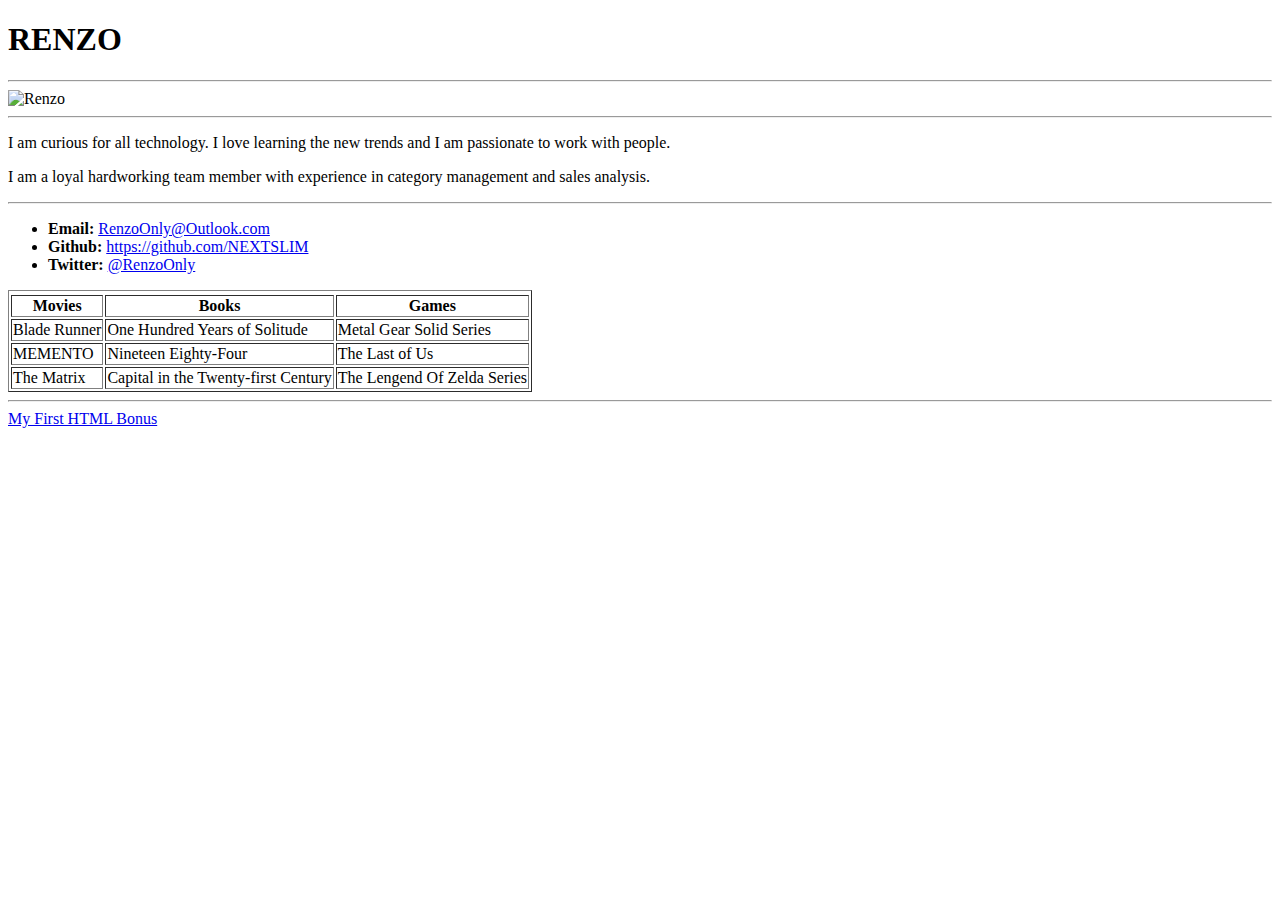
==== index.html @ 245236b6 "Rename RenzoBio.html to index.html" ====
<!DOCTYPE html>
<html lang="en-us">
<head>
  <meta charset="UTF-8">
  <title> Bio Renzo</title>
</head>

<body>

  <h1>RENZO</h1>
  <hr>
  <img width="150" src="C:\Users\zaax\Desktop\BootCamp\R!.jpg" alt="Renzo">
  <hr>
  <p>I am curious for all technology. I love learning the new trends and I am passionate to work with people.</p>
  <p>I am a loyal hardworking team member with experience in category management and sales analysis.</p>
  <hr>
  <ul>
    <li><strong>Email:</strong> <a href="#">RenzoOnly@Outlook.com</a></li>
    <li><strong>Github:</strong> <a href="#">https://github.com/NEXTSLIM</a></li>
    <li><strong>Twitter:</strong> <a href="#"> @RenzoOnly </a></li>
  </ul>

  <table border="1">
      <tbody><tr>
    <tr>
      <th>Movies</th>
      <th>Books</th>
      <th>Games</th>
    </tr>
    <tr>
      <td>Blade Runner</td>
      <td>One Hundred Years of Solitude</td>
      <td>Metal Gear Solid Series</td>
    </tr>
    <tr>
      <td>MEMENTO</td>
      <td>Nineteen Eighty-Four</td>
      <td>The Last of Us</td>
    </tr>
    <tr>
      <td>The Matrix</td>
      <td>Capital in the Twenty-first Century</td>
      <td>The Lengend Of Zelda Series</td>
    </tr>
  </table>
  <hr>
  <!-- Bonus link to last class page -->
  <a href="../../../../1/Activities/04-Stu_MyFirst_HTML/Solved/my-first-bonus.html">My First HTML Bonus</a>

</body>

</html>
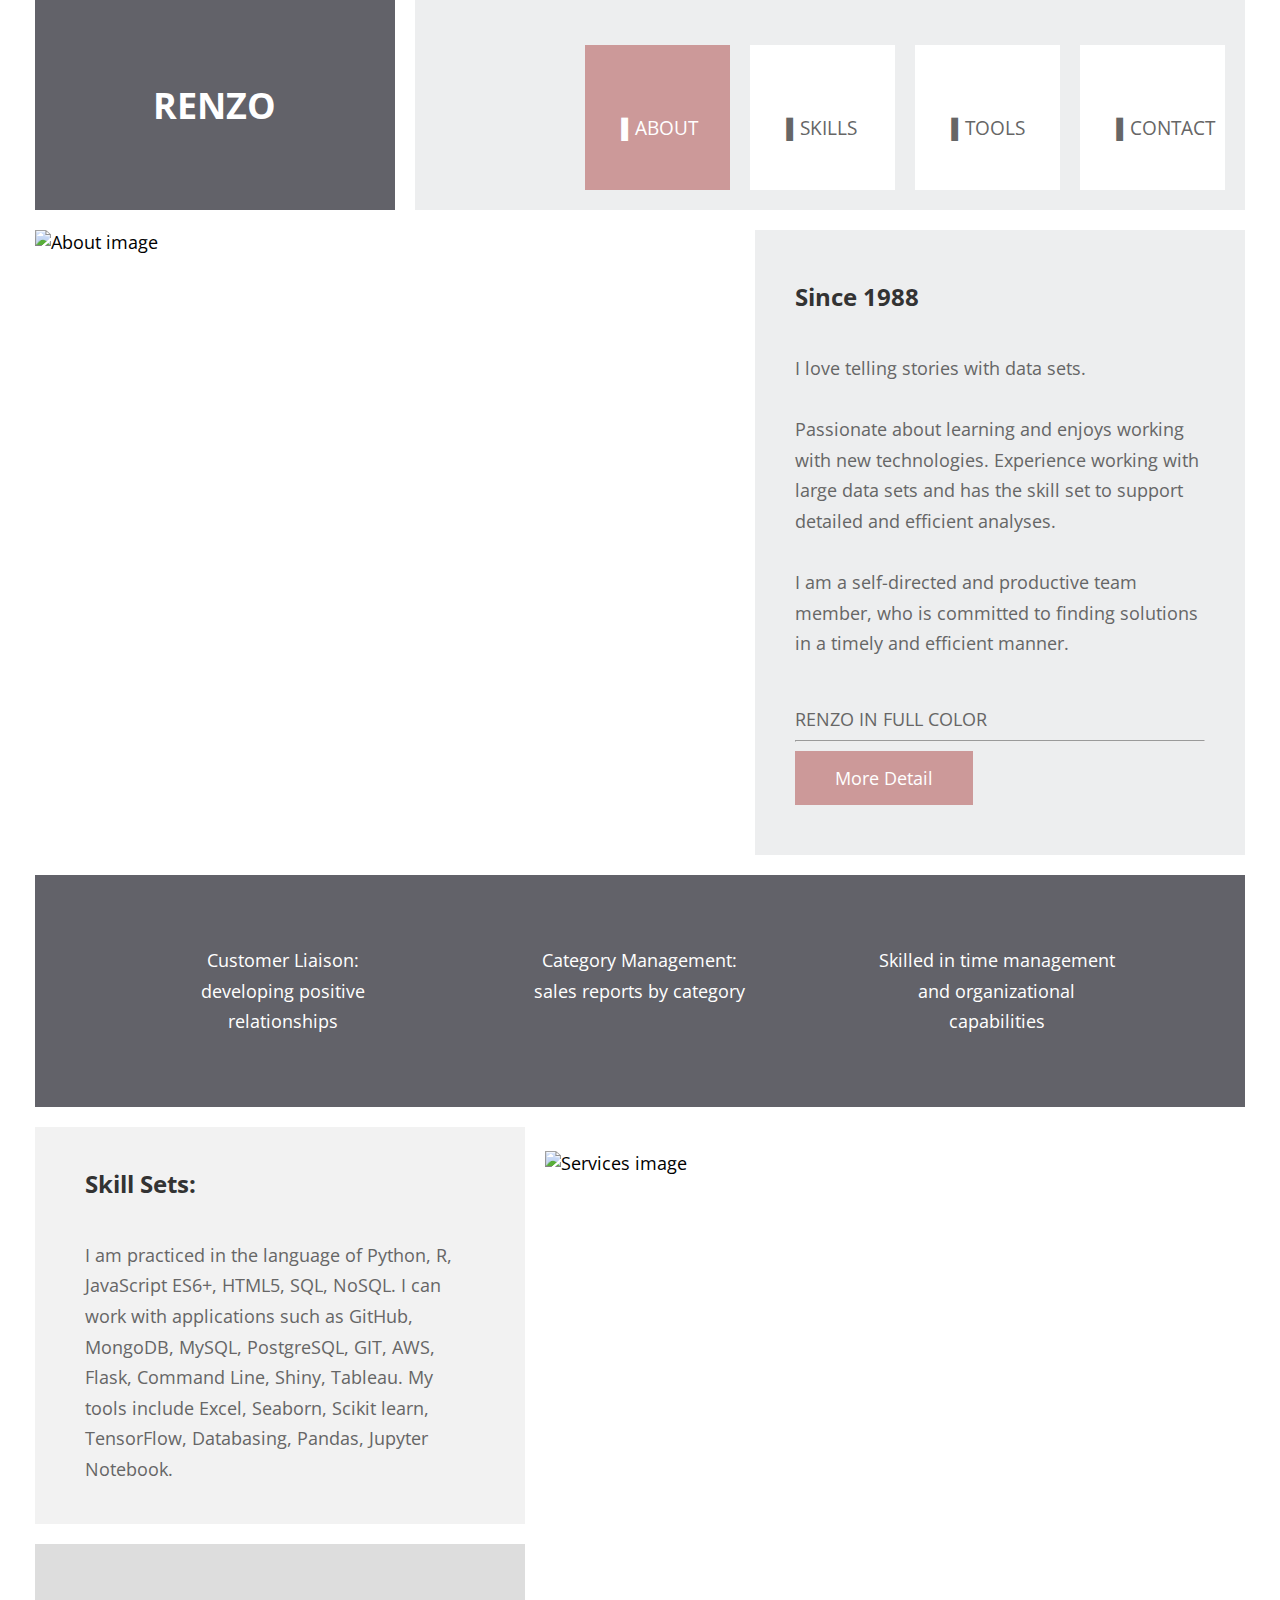
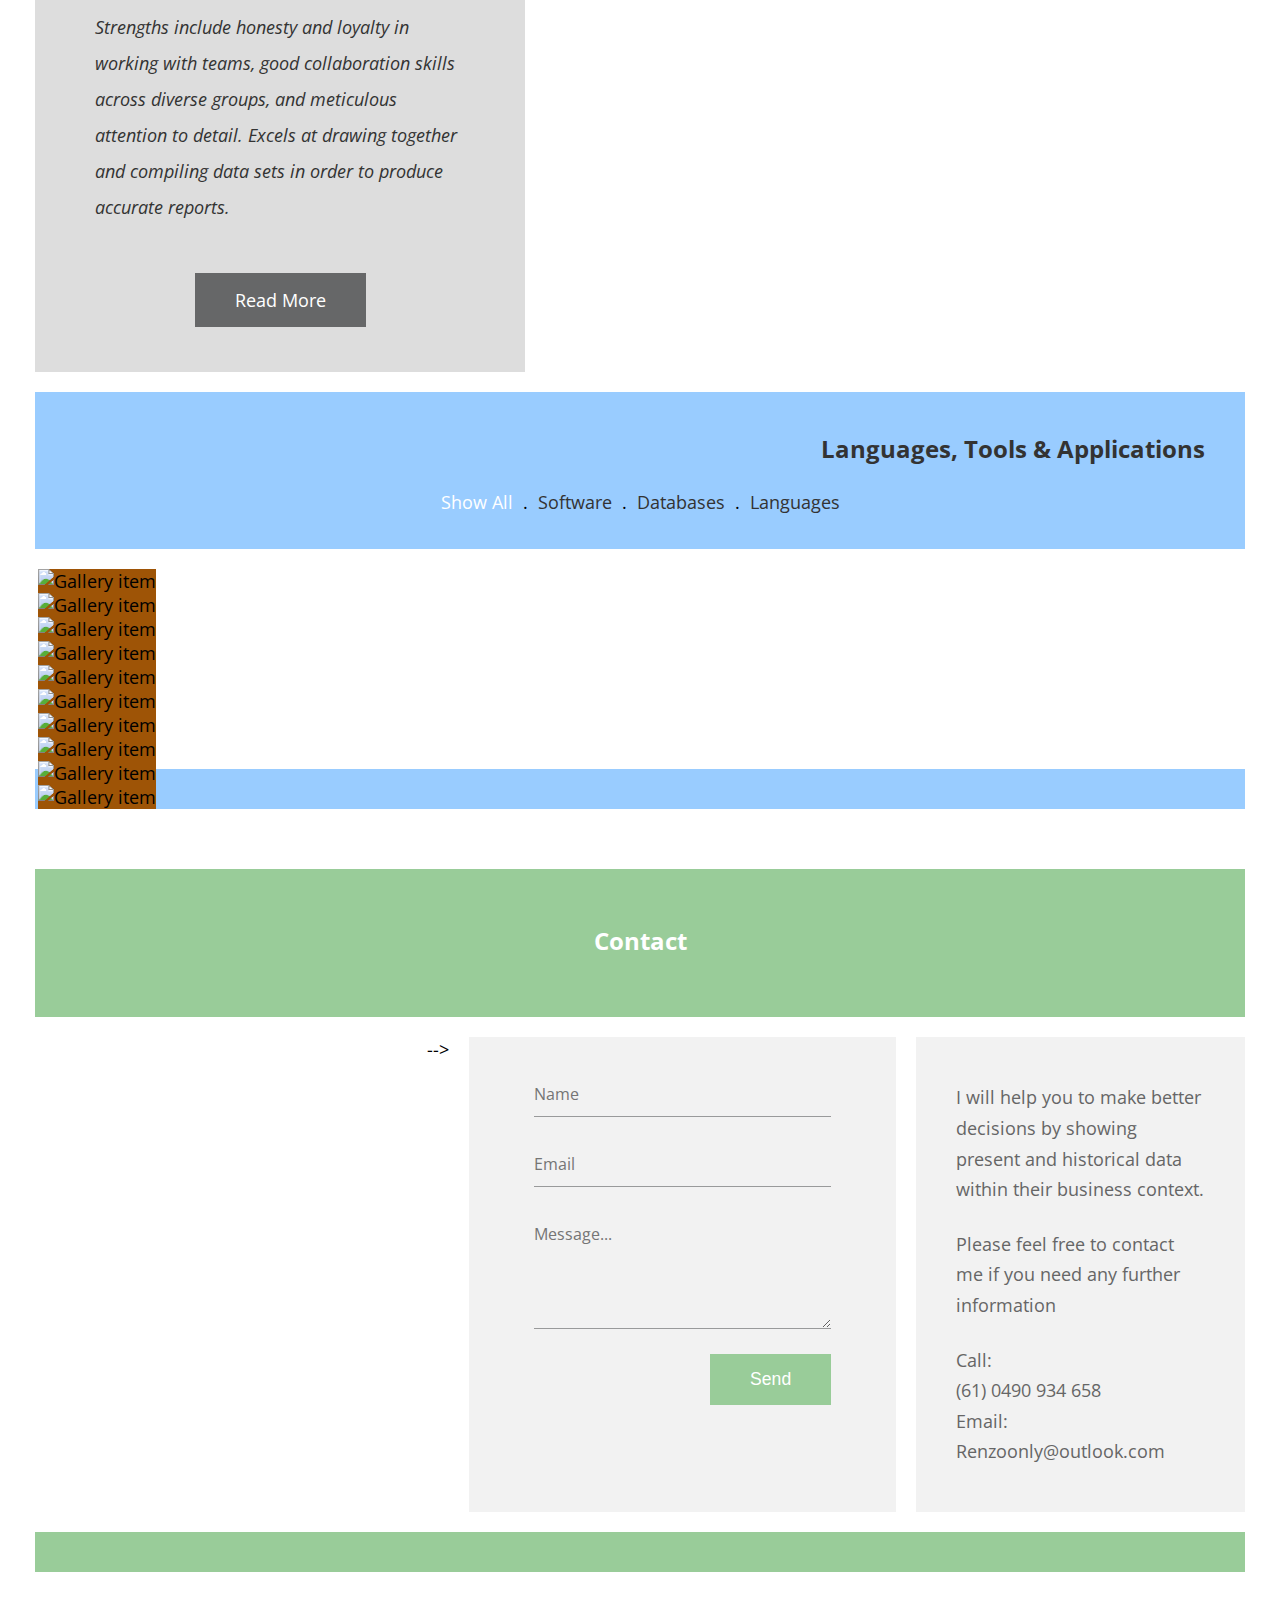
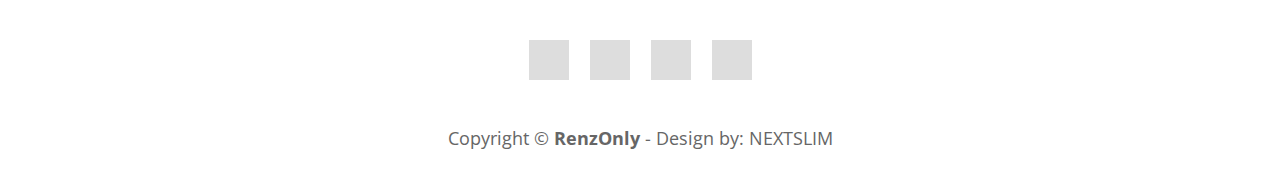
==== commit c058204c: "FINAL1" ====
--- a/index.html
+++ b/index.html
@@ -1,52 +1,403 @@
-<!DOCTYPE html>
-<html lang="en-us">
-<head>
-  <meta charset="UTF-8">
-  <title> Bio Renzo</title>
-</head>
-
-<body>
-
-  <h1>RENZO</h1>
-  <hr>
-  <img width="150" src="C:\Users\zaax\Desktop\BootCamp\R!.jpg" alt="Renzo">
-  <hr>
-  <p>I am curious for all technology. I love learning the new trends and I am passionate to work with people.</p>
-  <p>I am a loyal hardworking team member with experience in category management and sales analysis.</p>
-  <hr>
-  <ul>
-    <li><strong>Email:</strong> <a href="#">RenzoOnly@Outlook.com</a></li>
-    <li><strong>Github:</strong> <a href="#">https://github.com/NEXTSLIM</a></li>
-    <li><strong>Twitter:</strong> <a href="#"> @RenzoOnly </a></li>
-  </ul>
-
-  <table border="1">
-      <tbody><tr>
-    <tr>
-      <th>Movies</th>
-      <th>Books</th>
-      <th>Games</th>
-    </tr>
-    <tr>
-      <td>Blade Runner</td>
-      <td>One Hundred Years of Solitude</td>
-      <td>Metal Gear Solid Series</td>
-    </tr>
-    <tr>
-      <td>MEMENTO</td>
-      <td>Nineteen Eighty-Four</td>
-      <td>The Last of Us</td>
-    </tr>
-    <tr>
-      <td>The Matrix</td>
-      <td>Capital in the Twenty-first Century</td>
-      <td>The Lengend Of Zelda Series</td>
-    </tr>
-  </table>
-  <hr>
-  <!-- Bonus link to last class page -->
-  <a href="../../../../1/Activities/04-Stu_MyFirst_HTML/Solved/my-first-bonus.html">My First HTML Bonus</a>
-
-</body>
-
-</html>
+<!DOCTYPE html>
+<html lang="en">
+
+<head>
+    <meta charset="UTF-8">
+    <meta name="viewport" content="width=device-width, initial-scale=1.0">
+    <meta http-equiv="X-UA-Compatible" content="ie=edge">
+    <link href="https://fonts.googleapis.com/css?family=Open+Sans:400" rel="stylesheet" />
+    <link href="fontawesome/css/all.min.css" rel="stylesheet" />
+    <link href="css/Rstyle.css" rel="stylesheet" />
+    <!-- Favicons -->
+  <link href="img/favicon.png" rel="icon">
+
+
+ 
+
+
+ <!-- Template Main CSS File -->
+ 
+       <title>RENZO BIO</title>
+
+
+
+<!-- ======= RENZONLY ======= -->
+</head>
+
+<body>
+    <!-- Back to top button -->
+    <a id="button"><i class="fas fa-angle-up fa-2x"></i></a>
+    <div class="container-fluid">
+        <div class="tm-site-header tm-mb-1">
+            <div class="tm-site-name-container tm-bg-color-1">
+                <h1 class="tm-text-white">RENZO</h1>
+            </div>
+            <div class="tm-nav-container tm-bg-color-8">
+                <nav class="tm-nav" id="tm-nav">
+                    <ul>
+                        <li class="tm-nav-item current">
+                            <a href="#about" class="tm-nav-link">
+                                <span class="tm-mb-1"></span>
+                                <span>▌ABOUT</span>
+                            </a>
+                        </li>
+                        <li class="tm-nav-item">
+                            <a href="#services" class="tm-nav-link">
+                                <span class="tm-mb-1"></span>
+                                <span>▌SKILLS</span>
+                            </a>
+                        </li>
+                        <li class="tm-nav-item">
+                            <a href="#gallery" class="tm-nav-link">
+                                <span class="tm-mb-1"></span>
+                                <span>▌TOOLS</span>
+                            </a>
+                        </li>
+                        <li class="tm-nav-item">
+                            <a href="#contact" class="tm-nav-link">
+                                <span class="tm-mb-1"></span>
+                                <span class="tm-nav-text">▌CONTACT</span>
+                            </a>
+                        </li>
+                    </ul>
+                </nav>
+            </div>
+        </div>
+<!-- ======= About Section ======= -->
+        <section class="tm-mb-1" id="about">
+            <div class="tm-row tm-about-row">
+                <div class="tm-section-1-l">
+                    <img src="img/comparto-image-01.jpg" alt="About image" class="tm-img-responsive">
+                </div>
+                <article class="tm-section-1-r tm-bg-color-8">
+                    <h2 class="tm-mb-2 tm-title-color">Since 1988</h2>
+                    <p><a rel="nofollow" href="https://www.linkedin.com/in/renzoonly" target="_parent">I love telling stories with data sets.</a>
+                        <br> <br> 
+                    <p> Passionate about learning and enjoys working with new technologies. Experience working with large data sets and has the skill set to support detailed and efficient analyses.
+                        <br> <br>  I am a self-directed and productive team member, who is committed to finding solutions in a timely and efficient manner. 
+                    </p>
+                        <br> <br>
+                    <a rel="nofollow" href="https://www.linkedin.com/in/renzoonly" target="_parent">RENZO IN FULL COLOR</a> 
+                    <hr>                 
+                    <a href="#services" class="tm-btn tm-btn-1 tm-link-to-services">More Detail</a>
+                </article>
+            </div>
+ <!-- ======= End Section ======= -->       </section>
+<!-- ======= Services Section ======= -->  
+        <div class="tm-bg-color-1 tm-mb-1 tm-row tm-social-row">
+            <div class="tm-icon">
+                <div class="tm-icon-inner">
+                    <a href="#services">
+                        <i class="fas fa-coffee fa-4x tm-mb-1"></i>
+                        <p>Customer Liaison:<br> developing positive relationships </p>
+                    </a>
+                </div>
+            </div>
+            <div class="tm-icon">
+                <div class="tm-icon-inner">
+                    <a href="#gallery">
+                        <i class="fas fa-chart-bar fa-4x tm-mb-1"></i>
+                        <p>Category Management:<br> sales reports by category </p>
+                    </a>
+                </div>
+            </div>
+            <div class="tm-icon">
+                <div class="tm-icon-inner">
+                    <a href="#contact">
+                        <i class="fas fa-balance-scale fa-4x tm-mb-1"></i>
+                        <p>Skilled in time management and organizational capabilities</p>
+                    </a>
+                </div>
+            </div>
+        </div>
+        <section class="tm-mb-1 tm-row tm-services-row" id="services">
+            <div class="tm-section-2-l">
+                <article class="tm-bg-color-6 tm-box-pad tm-mb-1">
+                    <h2 class="tm-mb-2"> Skill Sets:</h2>
+                    <p> I am practiced in the language of Python, R, JavaScript ES6+, HTML5, SQL, NoSQL. I can work with applications such as GitHub, MongoDB, MySQL, PostgreSQL, GIT, AWS, Flask, Command Line, Shiny, Tableau. My tools include Excel, Seaborn, Scikit learn, TensorFlow, Databasing, Pandas, Jupyter Notebook.</p>
+                    <!-- <br> <br> 
+                    <p class="tm-mb-0">Skilled in time management and organizational capabilities. </p> -->
+                </article>
+                <div class="tm-bg-color-7 tm-em-box">
+                    <p class="tm-text-color-2">Strengths include honesty and loyalty in working with teams, good collaboration skills across diverse groups, and meticulous attention to detail. Excels at drawing together and compiling data sets in order to produce accurate reports.</p>
+                    <br> <br> 
+                    <a href="https://github.com/NEXTSLIM/" class="tm-btn tm-btn-2">Read More</a>
+                </div>
+            </div>
+            <div class="tm-section-2-r"><br> 
+                <img src="img/comparto-image-02.jpg" alt="Services image" class="tm-img-responsive">
+            </div>
+        </section><!-- ======= End Section ======= --> 
+
+<!-- ======= Languages, Tools & Applications ======= -->
+
+        <section class="tm-bg-color-4 tm-mb-3 tm-gallery-section" id="gallery">
+            <div class="tm-gallery-header">
+                <h2 class="tm-mb-1 text-right">Languages, Tools & Applications</h2>
+                <ul class="tm-gallery-filter tabs clearfix filters-button-group">
+                    <li><a role="button" href="#" class="active" data-filter="*">Show All</a></li>
+                    . <li><a role="button" href="#" data-filter=".Software">Software</a></li>
+                    . <li><a role="button" href="#" data-filter=".Databases">Databases</a></li>
+                    . <li><a role="button" href="#" data-filter=".Languages">Languages</a></li>
+                </ul>
+            </div>
+            <div class="tm-gallery-outer">
+                <div class="tm-gallery" id="tm-gallery">
+                    <div class="tm-gallery-item 
+Software">
+                        <figure class="effect-bubba">
+                            <img src="img/gallery/gallery-item-01.jpg" alt="Gallery item" class="tm-img-responsive" />
+                            <figcaption>
+                                <h2>Create <span>Documents</span></h2>
+                                <p>proficiency in microsoft office especially excel.</p>
+                                <a href="#">View more</a>
+                            </figcaption>
+                        </figure>
+                    </div>
+                    <div class="tm-gallery-item Databases">
+                        <figure class="effect-bubba">
+                            <img src="img/gallery/gallery-item-02.jpg" alt="Gallery item" class="tm-img-responsive" />
+                            <figcaption>
+                                <h2>Statistical</h2>
+                                <p>developing statistical software and data analysis</p>
+                                <a href="https://github.com/NEXTSLIM/UFO_and_Beyond/blob/main/UFO%20Analysis/UFO%20Analysis2.Rmd">View more</a>
+                            </figcaption>
+                        </figure>
+                    </div>
+                    <div class="tm-gallery-item 
+Software">
+                        <figure class="effect-bubba">
+                            <img src="img/gallery/gallery-item-03.jpg" alt="Gallery item" class="tm-img-responsive" />
+                            <figcaption>
+                                <h2>Developer tool</h2>
+                                <p>source-code editor </p>
+                                <a href="https://github.com/NEXTSLIM/Python-Challenge">View more</a>
+                            </figcaption>
+                        </figure>
+                    </div>
+                    <div class="tm-gallery-item 
+Software">
+                        <figure class="effect-bubba">
+                            <img src="img/gallery/gallery-item-04.jpg" alt="Gallery item" class="tm-img-responsive" />
+                            <figcaption>
+                              <h2>Tools<span></span></h2>
+                                <p>Dependencies</p><p>Modules</p>
+                                <a href="https://expectancy-web.herokuapp.com/">View more</a>
+                            </figcaption>
+                        </figure>
+                    </div>
+                    <div class="tm-gallery-item Databases">
+                        <figure class="effect-bubba">
+                            <img src="img/gallery/gallery-item-05.jpg" alt="Gallery item" class="tm-img-responsive" />
+                            <figcaption>
+                                <h2>SQL<span>DATABASE</span></h2>
+                                <p>Structure database </p>
+                                <a href="https://github.com/NEXTSLIM/SQL-Challenge">View more</a>
+                            </figcaption>
+                        </figure>
+                    </div>
+                    <div class="tm-gallery-item Databases">
+                        <figure class="effect-bubba">
+                            <img src="img/gallery/gallery-item-06.jpg" alt="Gallery item" class="tm-img-responsive" />
+                            <figcaption>
+                                <h2>No<span>SQL</span></h2>
+                                <p>Non-relational databases</p>
+                                <a href="https://nextslim.github.io/UFOWEB/">View more</a>
+                            </figcaption>
+                        </figure>
+                    </div>
+                    <div class="tm-gallery-item Languages">
+                        <figure class="effect-bubba">
+                            <img src="img/gallery/gallery-item-07.jpg" alt="Gallery item" class="tm-img-responsive" />
+                            <figcaption>
+                                <h2>Website <span>Design</span></h2>
+                                <p>Just CLICK!!</p>
+                                <a href="https://nextslim.github.io/Web-Design-Challenge/">View more</a>
+                            </figcaption>
+                        </figure>
+                    </div>
+                    <div class="tm-gallery-item Languages">
+                        <figure class="effect-bubba">
+                            <img src="img/gallery/gallery-item-08.jpg" alt="Gallery item" class="tm-img-responsive" />
+                            <figcaption>
+                                <h2>Repository</h2>
+                                <p>Check my projects and portfolio </p>
+                                <a href="https://github.com/NEXTSLIM">View more</a>
+                            </figcaption>
+                        </figure>
+                    </div>
+                    <div class="tm-gallery-item Languages">
+                        <figure class="effect-bubba">
+                            <img src="img/gallery/gallery-item-09.jpg" alt="Gallery item" class="tm-img-responsive" />
+                            <figcaption>
+                                <h2>High-level</h2>
+                                <p>programming language </p>
+                                <a href="https://github.com/NEXTSLIM/Python-API-Challenge">View more</a>
+                            </figcaption>
+                        </figure>
+                    </div>
+                    <div class="tm-gallery-item Languages">
+                        <figure class="effect-bubba">
+                            <img src="img/gallery/gallery-item-10.jpg" alt="Gallery item" class="tm-img-responsive" />
+                            <figcaption>
+                                <h2>PLOTS</h2>
+                                <p>Sata visualization</p>
+                                <a href="https://public.tableau.com/app/profile/renzo.bejarano.varela5697/viz/CitiBikeAnalysis_16246771285290/CitibikeProgramMetrics-Story">View more</a>
+                            </figcaption>
+                        </figure>
+                    </div>
+                </div>
+            </div>
+        </section> <!-- Gallery -->
+        <section id="contact" class="tm-bg-color-5 tm-mb-3">
+            <h2 class="tm-text-white tm-contact-title">Contact</h2>
+            <div class="tm-bg-color-white tm-contact-main">
+                <div class="map-outer">
+                    <div class="gmap-canvas">
+                  
+                        -->
+                        <iframe width="100%" height="400" id="gmap-canvas"
+                            src="https://www.google.com/maps/embed?pb=!1m18!1m12!1m3!1d50373.187697993875!2d145.00600633596656!3d-37.89948351250425!2m3!1f0!2f0!3f0!3m2!1i1024!2i768!4f13.1!3m3!1m2!1s0x6ad6697981ef625f%3A0x77d759e4999584bd!2sGlen%20Eira%2C%20VIC!5e0!3m2!1sen!2sau!4v1619354066445!5m2!1sen!2sau" frameborder="0" allowfullscreen></iframe>
+                 </div>
+                </div>
+                <div class="contact-form-outer">
+                    <form id="contact-form" action="" method="POST" class="tm-bg-color-6 tm-contact-form">
+                        <div class="form-group">
+                            <input type="text" name="name" class="form-control" placeholder="Name" required="" />
+                        </div>
+                        <div class="form-group">
+                            <input type="email" name="email" class="form-control" placeholder="Email" required="" />
+                        </div>
+                        <div class="form-group">
+                            <textarea rows="4" name="message" class="form-control" placeholder="Message..."
+                                required=""></textarea>
+                        </div>
+                        <div>
+                            <button type="submit" class="ml-auto tm-btn tm-btn-3">
+                                Send
+                            </button>
+                        </div>
+                    </form>
+                </div>
+                <div class="contact-info-outer">
+                    <div class="tm-bg-color-6 contact-info">
+                        <p>I will help you to make better decisions by showing present and historical data within their business context. </p>
+                        <br>
+                        <p>Please feel free to contact me if you need any further information</p> <br>
+                        <p class="tm-mb-0">Call: <br> <a href="tel:0100200990">(61) 0490 934 658</a></p>
+                        <p>Email: <a href="mailto:info@company.com">Renzoonly@outlook.com</a></p>
+                    </div>
+                </div>
+            </div>
+        </section>
+        <div class="tm-mb-4 text-center tm-social-s">
+            <a href="https://www.facebook.com/RenzoOnly" class="tm-social-link"><i class="fab fa-facebook tm-social-icon"></i></a>
+            <a href="https://www.instagram.com/renzoonly/" class="tm-social-link"><i class="fab fa-instagram tm-social-icon"></i></a>
+            <a href="https://twitter.com/RenzoOnly" class="tm-social-link"><i class="fab fa-twitter tm-social-icon"></i></a>
+            <a href="https://youtube.com" class="tm-social-link"><i class="fab fa-youtube tm-social-icon"></i></a>
+        </div>
+        <footer class="text-center tm-mb-1">
+            <p>Copyright &copy; <strong><span>RenzOnly</span></strong> 
+            
+            - Design by: <a href="https://github.com/NEXTSLIM/">NEXTSLIM</a></p>
+        </footer>
+    </div> <!-- .container -->
+    <script src="js/jquery.min.js"></script> <!-- https://jquery.com/download/ -->
+    <script src="js/imagesloaded.pkgd.min.js"></script> <!-- https://imagesloaded.desandro.com/ -->
+    <script src="js/isotope.pkgd.min.js"></script> <!-- https://isotope.metafizzy.co/ -->
+    <script src="js/jquery.singlePageNav.min.js"></script> <!-- https://github.com/ChrisWojcik/single-page-nav -->
+    <script>
+
+        // Scroll to Top button
+        var btn = $('#button');
+
+        $(window).scroll(function () {
+            if ($(window).scrollTop() > 300) {
+                btn.addClass('show');
+            } else {
+                btn.removeClass('show');
+            }
+        });
+
+        btn.on('click', function (e) {
+            e.preventDefault();
+            $('html, body').animate({ scrollTop: 0 }, '300');
+        });
+
+        // DOM is ready
+        $(function () {
+            // Single Page Nav
+            $('#tm-nav').singlePageNav({ speed: 600 });
+
+            // Smooth Scroll (https://css-tricks.com/snippets/jquery/smooth-scrolling/)
+            $('a[href*="#"]')
+                // Remove links that don't actually link to anything
+                .not('[href="#"]')
+                .not('[href="#0"]')
+                .click(function (event) {
+                    // On-page links
+                    if (
+                        location.pathname.replace(/^\//, '') == this.pathname.replace(/^\//, '')
+                        &&
+                        location.hostname == this.hostname
+                    ) {
+                        // Figure out element to scroll to
+                        var target = $(this.hash);
+                        target = target.length ? target : $('[name=' + this.hash.slice(1) + ']');
+                        // Does a scroll target exist?
+                        if (target.length) {
+                            // Only prevent default if animation is actually gonna happen
+                            event.preventDefault();
+                            $('html, body').animate({
+                                scrollTop: target.offset().top
+                            }, 600, function () {
+                                // Callback after animation
+                                // Must change focus!
+                                var $target = $(target);
+                                $target.focus();
+                                if ($target.is(":focus")) { // Checking if the target was focused
+                                    return false;
+                                } else {
+                                    $target.attr('tabindex', '-1'); // Adding tabindex for elements not focusable
+                                    $target.focus(); // Set focus again
+                                };
+                            });
+                        }
+                    }
+                });
+
+            /* Isotope Gallery */
+
+            // init isotope
+            var $gallery = $(".tm-gallery").isotope({
+                itemSelector: ".tm-gallery-item",
+                layoutMode: "fitRows"
+            });
+            // layout Isotope after each image loads
+            $gallery.imagesLoaded().progress(function () {
+                $gallery.isotope("layout");
+            });
+
+            $(".filters-button-group").on("click", "a", function () {
+                var filterValue = $(this).attr("data-filter");
+                $gallery.isotope({ filter: filterValue });
+            });
+
+            $(".tabgroup > div").hide();
+            $(".tabgroup > div:first-of-type").show();
+            $(".tabs a").click(function (e) {
+                e.preventDefault();
+                var $this = $(this),
+                    tabgroup = "#" + $this.parents(".tabs").data("tabgroup"),
+                    others = $this
+                        .closest("li")
+                        .siblings()
+                        .children("a"),
+                    target = $this.attr("href");
+                others.removeClass("active");
+                $this.addClass("active");
+            });
+        });
+    </script>
+</body>
+</html>--- a/css/Rstyle.css
+++ b/css/Rstyle.css
@@ -0,0 +1,671 @@
+/*
+
+RENZOONLY
+
+*/
+
+*,
+*::before,
+*::after {
+  box-sizing: border-box;
+  outline: none;
+}
+
+ul, h1, h2, h3, h4, p, figure {
+    padding: 0;
+    margin: auto;
+}
+
+body {
+  font-family: 'Open Sans', Arial, sans-serif;
+  font-size: 18px;
+  overflow-x: hidden;
+  padding-left: 15px;
+  padding-right: 15px;
+  margin: 0;
+}
+
+h2 { font-size: 1.5rem; }
+
+a { 
+    transition: all 0.3s ease; 
+    text-decoration: none;
+}
+
+a:hover { text-decoration: none; }
+button:focus { outline: none; }
+p { 
+  color: #666;
+  line-height: 1.7; 
+  margin-bottom: 35px;
+  margin: auto
+}
+
+h1, h2, h3, h4, h5, h6 { color: #333; }
+
+.container-fluid {
+    max-width: 1210px;
+    margin-left: auto;
+    margin-right: auto;
+}
+
+.tm-mb-0 { margin-bottom: 0; }
+.tm-mb-1 { margin-bottom: 20px; }
+.tm-mb-2 { margin-bottom: 40px; }
+.tm-mb-3 { margin-bottom: 60px; }
+.tm-mb-4 { margin-bottom: 30px; }
+.tm-bg-color-1 { background-color: #626269; }
+.tm-bg-color-2 { background-color: #4679c7; }
+.tm-bg-color-3 { background-color: #666666; }
+.tm-bg-color-4 { background-color: #99CCFF; }
+.tm-bg-color-5 { background-color: #99CC99; }
+.tm-bg-color-6 { background-color: #F2F2F2; }
+.tm-bg-color-7 { background-color: #DDD; }
+.tm-bg-color-8 { background-color: #EDEEEF; } /* Nav background */
+.tm-bg-color-white { background-color: white; }
+.tm-text-color-1 { color: #666; }
+.tm-text-color-2 { color: #333; }
+.tm-text-white { color: #fff; }
+.text-center { text-align: center; }
+
+.tm-site-header {
+    display: flex;
+    flex-direction: row;
+    align-items: center;
+    justify-content: space-between;
+    height: 210px;
+}
+
+.tm-site-name-container {
+    width: 29.752%;
+    min-width: 300px;
+    margin-right: 20px;
+    height: 100%;
+    display: flex;
+    align-items: center;
+    justify-content: center;
+    text-transform:uppercase;
+}
+
+.tm-nav-container {
+  display: flex;
+  align-items: flex-end;
+  justify-content: flex-end;
+  width: 68.595%;
+  height: 100%;
+  padding: 20px;
+}
+
+.tm-nav-item {
+  list-style: none;
+  display: inline-block;
+  width: 145px;
+  height: 145px;
+  margin-right: 15px;
+  background-color: white;
+}
+
+.tm-nav-item:last-child {
+  margin-right: 0;
+}
+
+@media (max-width: 899px) {
+  .tm-site-header {
+    height: auto;
+    flex-direction: column;
+  }
+  .tm-site-name-container,
+  .tm-nav-container {
+    width: 100%;
+  }
+
+  .tm-site-name-container {
+    margin-right: 0;
+    padding:50px;
+  }
+}
+
+@media (max-width: 600px) {
+  .tm-nav-item { margin: 10px; }
+  .tm-nav-item:last-child { margin-right: 10px; }
+
+  .tm-nav ul {
+    display: flex;
+    flex-wrap: wrap;
+    align-items: flex-end;
+    justify-content: flex-end;
+  }
+}
+
+.tm-nav-link {
+  color: #666;
+  width: 100%;
+  height: 100%;
+  display: flex;
+  flex-direction: column;
+  justify-content: center;
+  padding-left: 25%;
+  font-size: 1.2rem;
+}
+
+.tm-nav-item.current .tm-nav-link,
+.tm-nav-link:hover {
+  color: white;
+  background-color: #CC9999;
+}
+
+@media (max-width: 1033px) {
+  .tm-nav-item {
+    width: 120px;
+    height: 120px;
+  }
+
+  .tm-nav-link { padding-left: 20px; }
+}
+
+.tm-img-responsive {
+  max-width: 100%;
+  height: auto;
+}
+
+.tm-section-1-l {
+  width: 57.85%;
+  margin-right: 1.65%;
+}
+
+.tm-section-1-r {
+  padding: 50px 40px;
+  width: 40.5%;
+}
+
+.tm-row { display: flex; }
+
+.tm-btn {
+  display: inline-block;
+  padding: 15px 40px;
+  font-size: 1.1rem;
+  border: none;
+  background-color: #CC9999;
+  color: white;
+}
+
+.tm-btn:hover {
+  color: white;
+  background-color: #875959;
+}
+
+.tm-social-row { padding: 70px; }
+.tm-icon { width: 33.3334%; }
+
+.tm-icon-inner {
+  max-width: 250px;
+  margin-left: auto;
+  margin-right: auto;
+  text-align: center;
+}
+
+.tm-icon-inner > a > * { color: white; }
+.tm-icon-inner h3 { line-height: 1.7; }
+
+.tm-section-2-l {
+  width: 40.5%;
+  margin-right: 1.65%;
+}
+
+.tm-section-2-r { width: 57.85%; }
+.tm-box-pad { padding: 40px 50px; }
+
+.tm-em-box {
+  display: flex;
+  flex-direction: column;
+  align-items: center;
+  padding: 65px 60px 45px;
+}
+
+.tm-em-box p {
+  font-style: italic;
+  line-height: 2;
+  max-width: 370px;  
+}
+
+.tm-btn-2 { background-color: #666768; }
+
+.tm-btn-2:hover {
+  color: white;
+  background-color: #989A9B;
+}
+
+.tm-btn-3 { background-color: #99CC99; }
+.tm-btn-3:hover { background-color: #547d54; }
+
+.clearfix::after {
+  display: block;
+  clear: both;
+  content: "";
+}
+
+/* Gallery */
+.tm-gallery-header { padding: 40px 40px 30px; }
+.text-right { text-align: right; }
+
+.tm-gallery-filter {
+  text-align: center;
+  list-style: none;
+}
+
+.tm-gallery-filter > li { display: inline-block; }
+
+.tm-gallery-filter > li > a {
+  display: block;
+  margin: 5px;
+  color: #333;
+}
+
+.tm-gallery-filter > li > a.active,
+.tm-gallery-filter > li > a:hover {
+  color: #fff;
+}
+
+.tm-gallery-section { padding-bottom: 40px; }
+
+.tm-gallery-outer {
+  margin-left: -10px;
+  margin-right: -10px;
+  background-color: white;
+}
+
+.tm-gallery {
+  padding-top: 10px;
+  padding-bottom: 10px;
+  margin: 0 auto 0;  
+  max-width: 1225px;  
+}
+
+.tm-gallery-item { 
+  padding: 10px; 
+  width: 20%;
+}
+
+@media (max-width: 1200px) {
+  .tm-gallery { max-width: 1200px; }
+  .tm-gallery-item {
+    width: 25%;    
+  }
+}
+
+/* 
+  Gallery Item Hover Effect
+  https://tympanus.net/codrops/2014/06/19/ideas-for-subtle-hover-effects/
+*/
+
+/* Common style */
+.tm-gallery-item figure {
+  position: relative;
+  float: left;
+  overflow: hidden;
+  margin-bottom: 0;
+  background: #3085a3;
+  text-align: center;
+  cursor: pointer;
+}
+
+.tm-gallery-item figure img {
+  position: relative;
+  display: block;
+  min-height: 100%;
+  max-width: 100%;
+  opacity: 0.8;
+}
+
+.tm-gallery-item figure figcaption {
+  padding: 1rem;
+  color: #fff;
+  text-transform: uppercase;
+  font-size: 1.25em;
+  -webkit-backface-visibility: hidden;
+  backface-visibility: hidden;
+}
+
+.tm-gallery-item figure figcaption::before,
+.tm-gallery-item figure figcaption::after {
+  pointer-events: none;
+}
+
+.tm-gallery-item figure figcaption,
+.tm-gallery-item figure figcaption > a {
+  position: absolute;
+  top: 0;
+  left: 0;
+  width: 100%;
+  height: 100%;
+}
+
+/* Anchor will cover the whole item by default */
+/* For some effects it will show as a button */
+.tm-gallery-item figure figcaption > a {
+  z-index: 1000;
+  text-indent: 200%;
+  white-space: nowrap;
+  font-size: 0;
+  opacity: 0;
+}
+
+.tm-gallery-item figure h2 {
+  word-spacing: -0.15em;
+  font-weight: 300;
+  color: white;
+}
+
+.tm-gallery-item figure h2 span {
+  font-weight: 800;
+}
+
+.tm-gallery-item figure h2,
+.tm-gallery-item figure p {
+  margin: 0;
+}
+
+.tm-gallery-item figure p {
+  letter-spacing: 1px;
+  font-size: 68.5%;
+}
+
+/*---------------*/
+/***** Bubba *****/
+/*---------------*/
+
+figure.effect-bubba { background: #9e5406; }
+
+figure.effect-bubba img {
+  opacity: 1;
+  -webkit-transition: opacity 0.35s;
+  transition: opacity 0.35s;
+}
+
+figure.effect-bubba:hover img { opacity: 0.4; }
+
+figure.effect-bubba figcaption::before,
+figure.effect-bubba figcaption::after {
+  position: absolute;
+  top: 15px;
+  right: 15px;
+  bottom: 15px;
+  left: 15px;
+  content: "";
+  opacity: 0;
+  -webkit-transition: opacity 0.35s, -webkit-transform 0.35s;
+  transition: opacity 0.35s, transform 0.35s;
+}
+
+figure.effect-bubba figcaption::before {
+  border-top: 1px solid #fff;
+  border-bottom: 1px solid #fff;
+  -webkit-transform: scale(0, 1);
+  transform: scale(0, 1);
+}
+
+figure.effect-bubba figcaption::after {
+  border-right: 1px solid #fff;
+  border-left: 1px solid #fff;
+  -webkit-transform: scale(1, 0);
+  transform: scale(1, 0);
+}
+
+figure.effect-bubba h2 {
+  font-size: 1.5rem;
+  padding-top: 20%;
+  opacity: 0;
+  -webkit-transition: -webkit-transform 0.35s;
+  transition: transform 0.35s;
+  -webkit-transform: translate3d(0, -20px, 0);
+  transform: translate3d(0, -20px, 0);
+}
+
+figure.effect-bubba p {
+  color: white;
+  width: 100%;
+  padding: 10px;
+  opacity: 0;
+  -webkit-transition: opacity 0.35s, -webkit-transform 0.35s;
+  transition: opacity 0.35s, transform 0.35s;
+  -webkit-transform: translate3d(0, 20px, 0);
+  transform: translate3d(0, 20px, 0);
+}
+
+figure.effect-bubba:hover figcaption::before,
+figure.effect-bubba:hover figcaption::after {
+  opacity: 1;
+  -webkit-transform: scale(1);
+  transform: scale(1);
+}
+
+figure.effect-bubba:hover h2,
+figure.effect-bubba:hover p {
+  opacity: 1;
+  -webkit-transform: translate3d(0, 0, 0);
+  transform: translate3d(0, 0, 0);
+}
+
+@media (max-width: 900px) {
+  .tm-gallery { max-width: 900px; }
+  .tm-gallery-item { width: 33.3334%; }
+}
+
+@media (max-width: 620px) {
+  .tm-gallery { max-width: 600px; }
+  .tm-gallery-item { width: 50%; }
+}
+
+@media (max-width: 400px) {
+  .tm-gallery { max-width: 280px; }
+  .tm-gallery-item { width: 100%; }
+}
+
+/* Contact */
+.tm-contact-title {
+  padding-top: 55px;
+  padding-bottom: 60px;
+  text-align: center;
+}
+
+#contact { padding-bottom: 40px; }
+
+.tm-contact-main {
+  padding-top: 20px;
+  padding-bottom: 20px;
+  display: flex;
+}
+
+.map-outer {
+  position:relative;
+  text-align:right;
+  min-height:400px; 
+  width:35%; 
+  height: 100%;
+  padding-right: 10px;
+}
+
+.gmap-canvas {
+  overflow:hidden;
+  background:none!important;
+  min-height:400px;
+  width:100%;
+}
+
+.contact-form-outer { width: 37%; }
+.contact-info-outer { width: 28%; }
+
+.contact-form-outer {
+  padding-left: 10px;
+  padding-right: 10px;
+}
+
+.contact-info-outer { padding-left: 10px; }
+
+.contact-info {
+  padding: 45px 40px;  
+  height: 100%;
+}
+
+#contact-form {
+  height: 100%;
+  padding: 35px 65px;
+}
+
+@media (max-width: 440px) {
+  #contact-form { padding: 35px; }
+}
+
+.form-group { margin-bottom: 25px; }
+
+.form-control {
+  display: block;
+  width: 100%;
+  padding: 10px 0;
+  font-family: 'Open Sans', Arial, sans-serif;
+  font-size: 1rem;
+  font-weight: 400;
+  line-height: 1.5;
+  color: #495057;
+  background-color: transparent;
+  background-clip: padding-box;
+  border: none;
+  border-bottom: 1px solid #999A9B;
+  transition: border-color 0.15s ease-in-out, box-shadow 0.15s ease-in-out;
+}
+
+.ml-auto {
+  margin-left: auto;
+  display: block;
+}
+
+a { color: #666; }
+a:hover { color: #CC9999; }
+button:hover { cursor: pointer; }
+
+.tm-social-link {
+  width: 40px;
+  height: 40px;
+  background-color: #DDD;
+  display: inline-block;
+  margin: 8px;
+}
+
+.tm-social-icon {
+  display: flex;
+  align-items: center;
+  justify-content: center;
+  width: 100%;
+  height: 100%;
+}
+
+@media (max-width: 992px) {
+  .tm-section-1-l,
+  .tm-section-1-r,
+  .tm-section-2-l,
+  .tm-section-2-r {
+    width: 100%;
+  }
+
+  .tm-section-1-l {
+    margin-bottom: 20px;
+    margin-right: 0;
+    text-align: center;
+  }
+
+  .tm-section-2-l { margin-bottom: 20px; }
+  .tm-section-2-r { text-align: center; }
+
+  .tm-section-1-r,
+  .tm-section-2-l {
+    max-width: 700px;
+    margin-left: auto;
+    margin-right: auto;
+  }
+
+  .tm-about-row,
+  .tm-services-row {
+    flex-direction: column;
+  }
+
+  .tm-social-row { padding: 70px 30px; }
+}
+
+@media (max-width: 800px) {
+  .tm-social-row { flex-direction: column; }
+  .tm-icon { width: 100%; }
+  .tm-icon-inner { padding: 30px; }
+}
+
+@media (min-width: 1240px) {
+  .tm-section-1-r { max-height: 700px; }
+}
+
+@media (max-width: 1145px) {
+  .map-outer,
+  .contact-form-outer,
+  .contact-info-outer {
+    width: 100%;  
+    padding: 0;  
+  }
+
+  .map-outer,
+  .contact-form-outer { margin-bottom: 20px; }
+
+  .tm-contact-main { flex-direction: column; }
+}
+
+/* https://codepen.io/matthewcain/pen/ZepbeR */
+#button {
+  padding-top: 1px;
+  display: inline-block;
+  color: #fff;
+  background-color: rgba(0,0,0,0.5);
+  width: 40px;
+  height: 40px;
+  text-align: center;
+  border-radius: 4px;
+  position: fixed;
+  bottom: 30px;
+  right: 30px;
+  transition: background-color .3s, 
+    opacity .5s, visibility .5s;
+  opacity: 0;
+  visibility: hidden;
+  z-index: 1000;
+}
+#button:hover {
+  cursor: pointer;
+  background-color: #333;
+}
+#button:active { background-color: #555; }
+#button.show {
+  opacity: 1;
+  visibility: visible;
+}
+/*--------------------------------------------------------------
+# Tools
+--------------------------------------------------------------*/
+.Tools {
+  padding: 15px 0;
+  text-align: center;
+}
+
+.Tools img {
+  max-width: 45%;
+  transition: all 0.4s ease-in-out;
+  display: inline-block;
+  padding: 15px 0;
+  filter: grayscale(100);
+}
+
+.Tools img:hover {
+  filter: none;
+  transform: scale(1.15);
+}
+
+@media (max-width: 768px) {
+  .Tools img {
+    max-width: 40%;
+  }
+}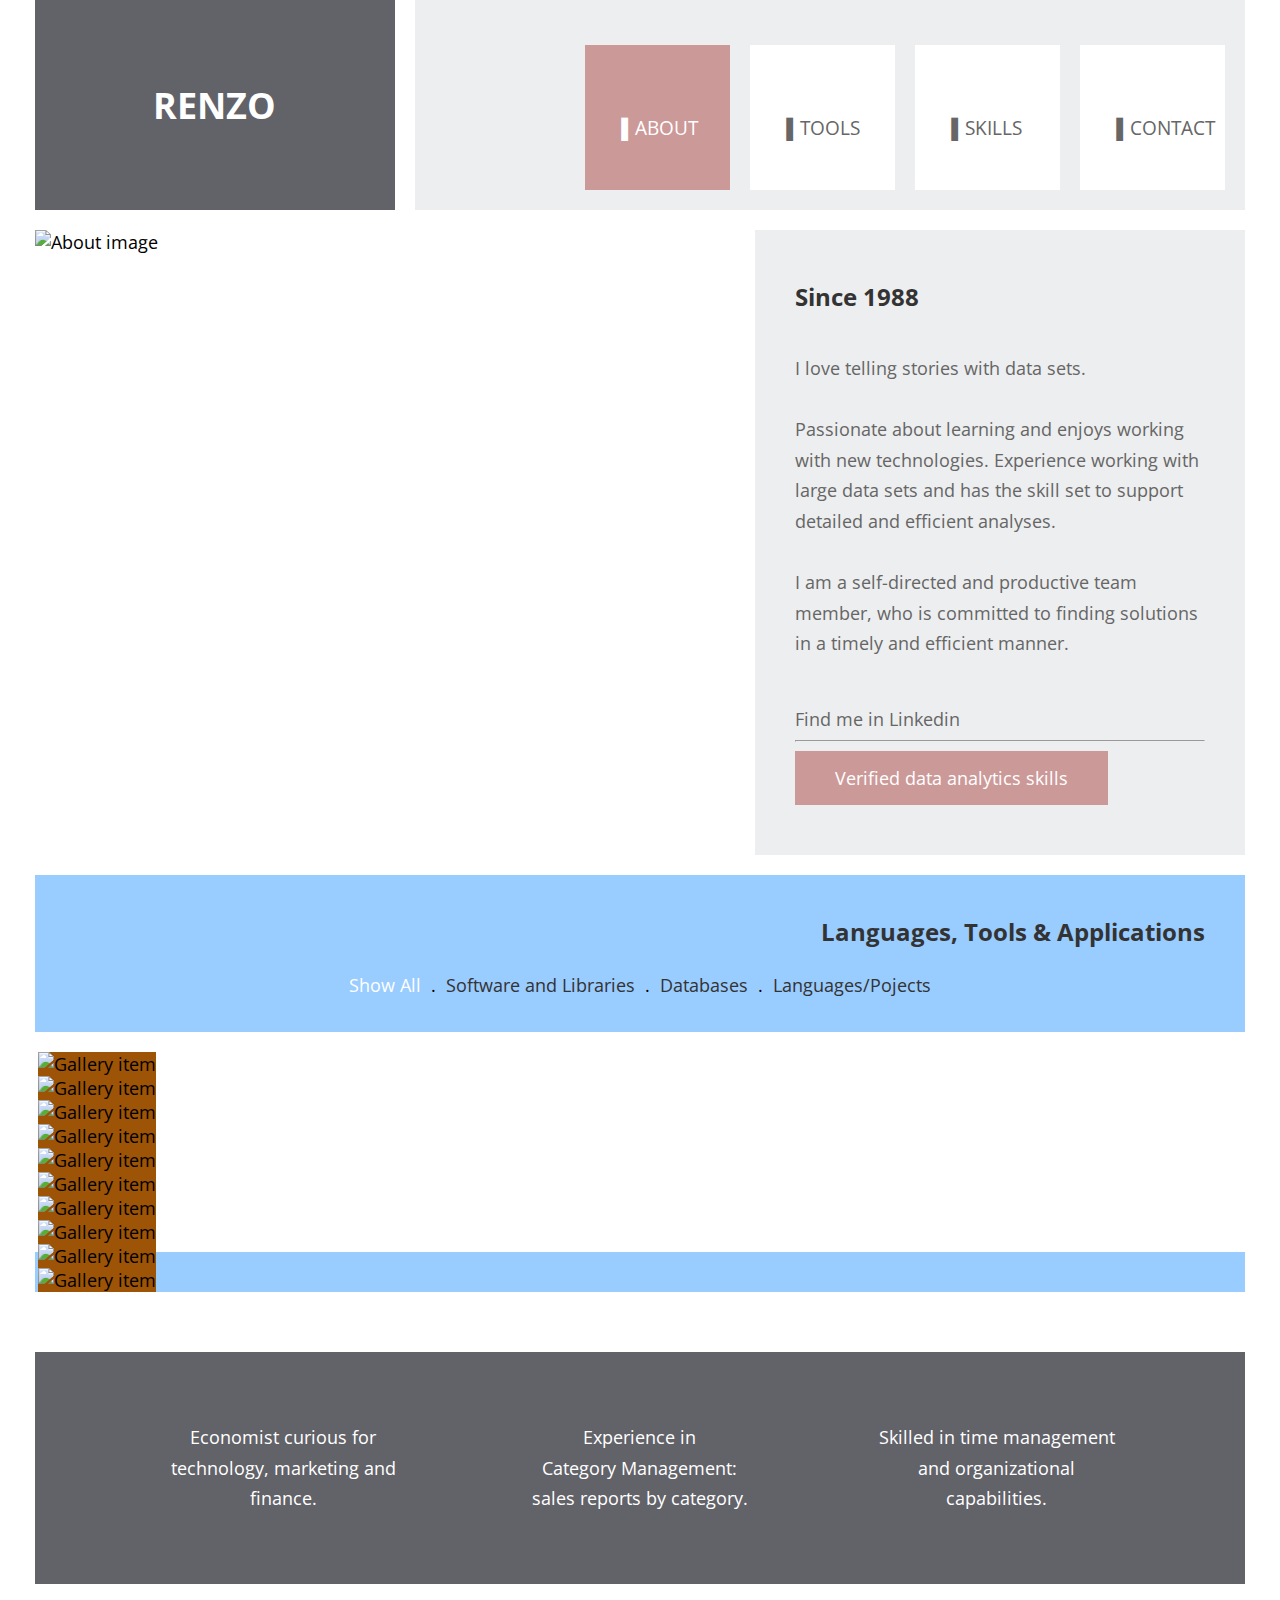
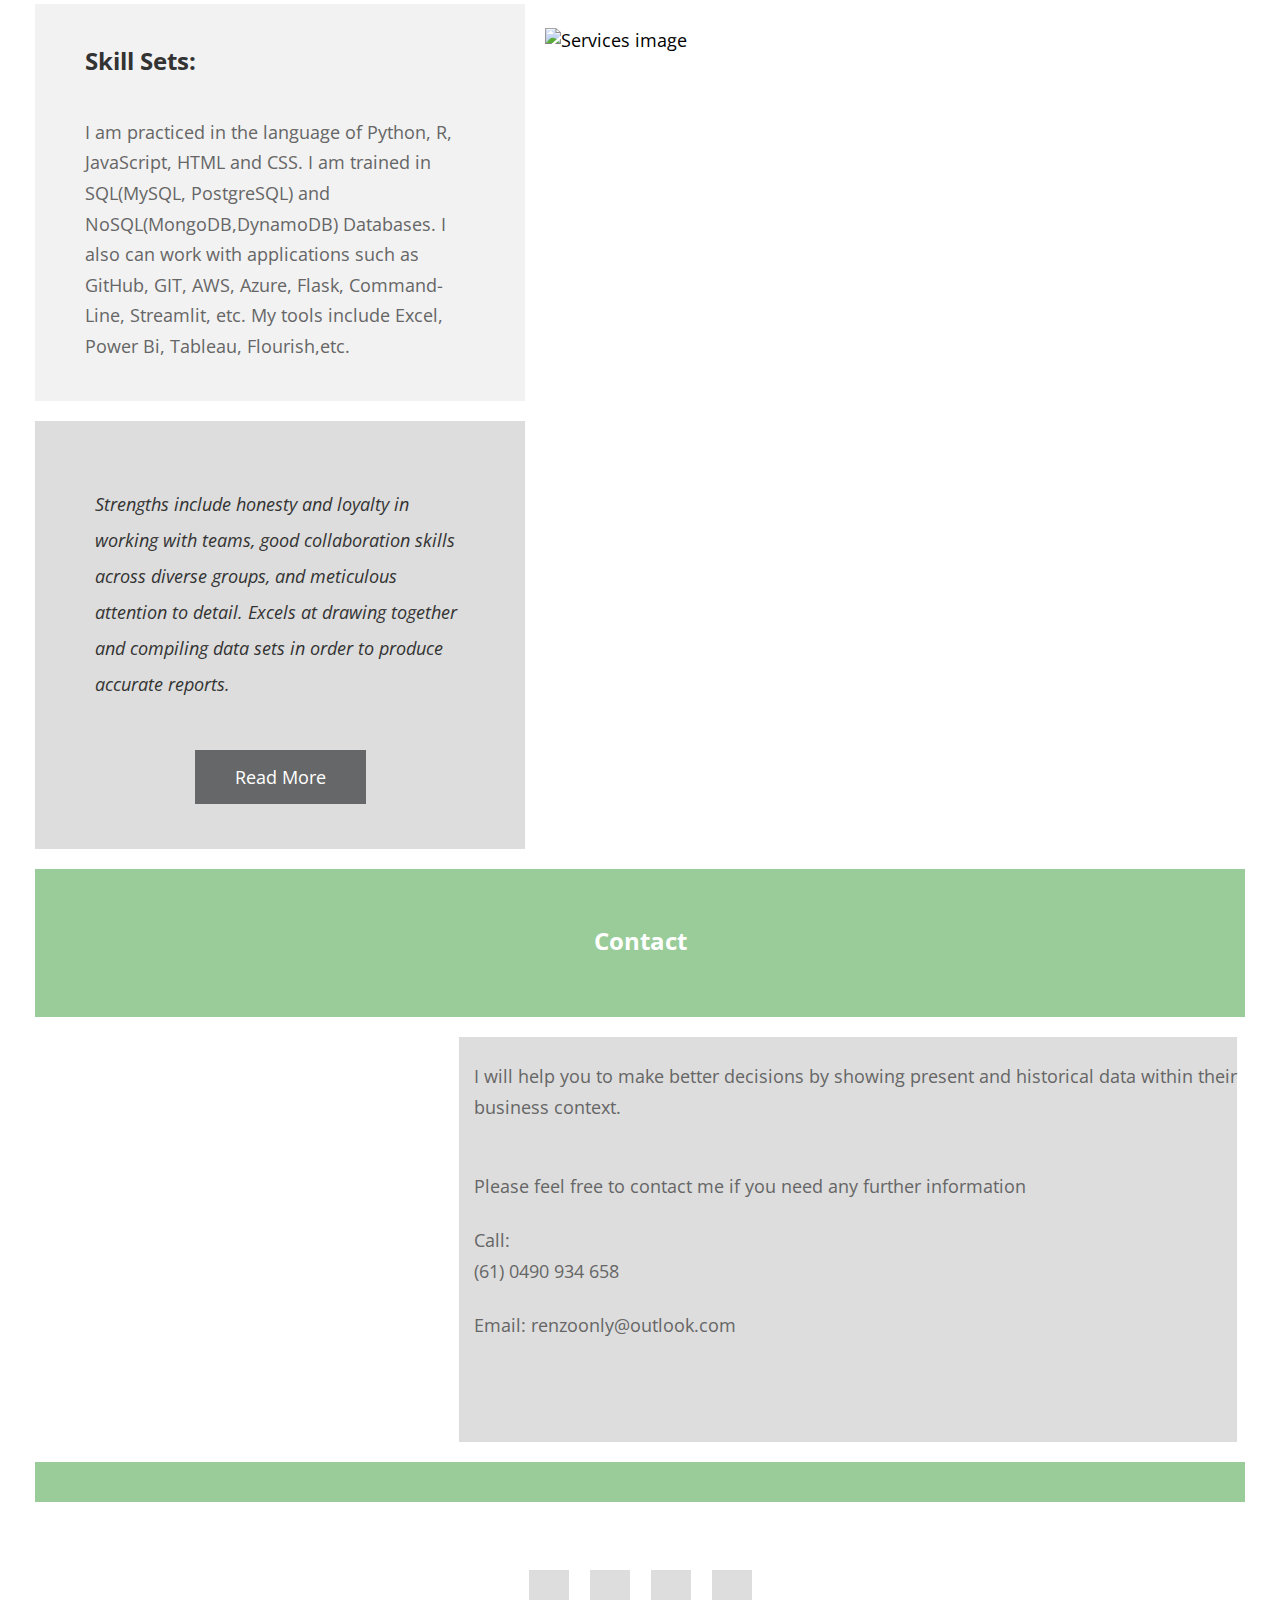
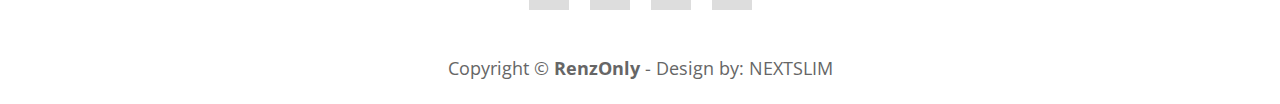
==== commit aa3c9b41: "FINAL" ====
--- a/index.html
+++ b/index.html
@@ -42,15 +42,15 @@
                             </a>
                         </li>
                         <li class="tm-nav-item">
+                            <a href="#gallery" class="tm-nav-link">
+                                <span class="tm-mb-1"></span>
+                                <span>▌TOOLS</span>
+                            </a>
+                        </li>
+                        <li class="tm-nav-item">
                             <a href="#services" class="tm-nav-link">
                                 <span class="tm-mb-1"></span>
                                 <span>▌SKILLS</span>
-                            </a>
-                        </li>
-                        <li class="tm-nav-item">
-                            <a href="#gallery" class="tm-nav-link">
-                                <span class="tm-mb-1"></span>
-                                <span>▌TOOLS</span>
                             </a>
                         </li>
                         <li class="tm-nav-item">
@@ -71,41 +71,162 @@
                 </div>
                 <article class="tm-section-1-r tm-bg-color-8">
                     <h2 class="tm-mb-2 tm-title-color">Since 1988</h2>
-                    <p><a rel="nofollow" href="https://www.linkedin.com/in/renzoonly" target="_parent">I love telling stories with data sets.</a>
+                    <p><a rel="nofollow" href="https://public.flourish.studio/visualisation/6055921/" target="_parent">I love telling stories with data sets.</a>
                         <br> <br> 
                     <p> Passionate about learning and enjoys working with new technologies. Experience working with large data sets and has the skill set to support detailed and efficient analyses.
                         <br> <br>  I am a self-directed and productive team member, who is committed to finding solutions in a timely and efficient manner. 
                     </p>
                         <br> <br>
-                    <a rel="nofollow" href="https://www.linkedin.com/in/renzoonly" target="_parent">RENZO IN FULL COLOR</a> 
+                    <a rel="nofollow" href="https://www.linkedin.com/in/renzoonly" target="_parent">Find me in Linkedin</a> 
                     <hr>                 
-                    <a href="#services" class="tm-btn tm-btn-1 tm-link-to-services">More Detail</a>
+                    <a href="https://www.credly.com/badges/0da02c53-6bba-4b8f-96c8-424e1d6eaf6f/public_url" class="tm-btn tm-btn-1 tm-link-to-services">Verified data analytics skills</a>
                 </article>
             </div>
  <!-- ======= End Section ======= -->       </section>
+
+ <!-- ======= Languages, Tools & Applications ======= -->
+
+ <section class="tm-bg-color-4 tm-mb-3 tm-gallery-section" id="gallery">
+    <div class="tm-gallery-header">
+        <h2 class="tm-mb-1 text-right">Languages, Tools & Applications</h2>
+        <ul class="tm-gallery-filter tabs clearfix filters-button-group">
+            <li><a role="button" href="#" class="active" data-filter="*">Show All</a></li>
+            . <li><a role="button" href="#" data-filter=".Software">Software and Libraries </a></li>
+            . <li><a role="button" href="#" data-filter=".Databases">Databases</a></li>
+            . <li><a role="button" href="#" data-filter=".Languages">Languages/Pojects</a></li>
+        </ul>
+    </div>
+    <div class="tm-gallery-outer">
+        <div class="tm-gallery" id="tm-gallery">
+            <div class="tm-gallery-item Software">
+                <figure class="effect-bubba">
+                    <img src="img/gallery/gallery-item-01.jpg" alt="Gallery item" class="tm-img-responsive" />
+                    <figcaption>
+                        <h2>Create <span>Documents</span></h2>
+                        <p>proficiency in microsoft office especially excel.</p>
+                        <a href="#">View more</a>
+                    </figcaption>
+                </figure>
+            </div>
+    <div class="tm-gallery-item Software">
+                <figure class="effect-bubba">
+                    <img src="img/gallery/gallery-item-10.jpg" alt="Gallery item" class="tm-img-responsive" />
+                    <figcaption>
+                        <h2>PLOTS</h2>
+                        <p>Data visualization</p>
+                        <a href="https://public.tableau.com/app/profile/renzo.bejarano.varela5697/viz/CitiBikeAnalysis_16246771285290/CitibikeProgramMetrics-Story">View more</a>
+                    </figcaption>
+                </figure>
+            </div>
+            <div class="tm-gallery-item 
+Software">
+                <figure class="effect-bubba">
+                    <img src="img/gallery/gallery-item-03.jpg" alt="Gallery item" class="tm-img-responsive" />
+                    <figcaption>
+                        <h2>Developer tool</h2>
+                        <p>source-code editor </p>
+                        <a href="https://github.com/NEXTSLIM/Python-Challenge">View more</a>
+                    </figcaption>
+                </figure>
+            </div>
+            <div class="tm-gallery-item 
+Software">
+                <figure class="effect-bubba">
+                    <img src="img/gallery/gallery-item-04.jpg" alt="Gallery item" class="tm-img-responsive" />
+                    <figcaption>
+                      <h2>Tools<span></span></h2>
+                        <p>Dependencies</p><p>Modules</p>
+                        <a href="https://expectancy-web.herokuapp.com/">View more</a>
+                    </figcaption>
+                </figure>
+            </div>
+            <div class="tm-gallery-item Databases">
+                <figure class="effect-bubba">
+                    <img src="img/gallery/gallery-item-05.jpg" alt="Gallery item" class="tm-img-responsive" />
+                    <figcaption>
+                        <h2>SQL<span>DATABASE</span></h2>
+                        <p>Structure database </p>
+                        <a href="https://github.com/NEXTSLIM/SQL-Challenge">View more</a>
+                    </figcaption>
+                </figure>
+            </div>
+            <div class="tm-gallery-item Databases">
+                <figure class="effect-bubba">
+                    <img src="img/gallery/gallery-item-06.jpg" alt="Gallery item" class="tm-img-responsive" />
+                    <figcaption>
+                        <h2>No<span>SQL</span></h2>
+                        <p>Non-relational databases</p>
+                        <a href="https://nextslim.github.io/UFOWEB/">View more</a>
+                    </figcaption>
+                </figure>
+            </div>
+            <div class="tm-gallery-item Languages">
+                <figure class="effect-bubba">
+                    <img src="img/gallery/gallery-item-07.jpg" alt="Gallery item" class="tm-img-responsive" />
+                    <figcaption>
+                        <h2>Website <span>Design</span></h2>
+                        <p>Just CLICK!!</p>
+                        <a href="https://nextslim.github.io/Web-Design-Challenge/">View more</a>
+                    </figcaption>
+                </figure>
+            </div>
+            <div class="tm-gallery-item Languages">
+                <figure class="effect-bubba">
+                    <img src="img/gallery/gallery-item-08.jpg" alt="Gallery item" class="tm-img-responsive" />
+                    <figcaption>
+                        <h2>Repository</h2>
+                        <p>Check my projects and portfolio </p>
+                        <a href="https://nextslim.github.io/Leaflet-Challenge/">View more</a>
+                    </figcaption>
+                </figure>
+            </div>
+            <div class="tm-gallery-item Languages">
+                <figure class="effect-bubba">
+                    <img src="img/gallery/gallery-item-09.jpg" alt="Gallery item" class="tm-img-responsive" />
+                    <figcaption>
+                        <h2>High-level</h2>
+                        <p>programming language </p>
+                        <a href="https://github.com/NEXTSLIM/Python-API-Challenge">View more</a>
+                    </figcaption>
+                </figure>
+            </div>
+            <div class="tm-gallery-item Languages">
+                <figure class="effect-bubba">
+                    <img src="img/gallery/gallery-item-02.jpg" alt="Gallery item" class="tm-img-responsive" />
+                        <figcaption>
+                            <h2>Statistical</h2>
+                            <p>developing statistical software and data analysis</p>
+                            <a href="https://github.com/NEXTSLIM/UFO_and_Beyond/blob/main/UFO%20Analysis/UFO%20Analysis2.Rmd">View more</a>
+                    </figcaption>
+                </figure>
+            </div>
+        </div>
+    </div>
+</section> <!-- ENDLanguages, Tools & Applications -->
+
 <!-- ======= Services Section ======= -->  
         <div class="tm-bg-color-1 tm-mb-1 tm-row tm-social-row">
             <div class="tm-icon">
                 <div class="tm-icon-inner">
-                    <a href="#services">
-                        <i class="fas fa-coffee fa-4x tm-mb-1"></i>
-                        <p>Customer Liaison:<br> developing positive relationships </p>
+                    <a href="forms/Bachelor in Economics.PDF">
+                        <i class="fas fa-user-graduate fa-4x tm-mb-1"></i>
+                        <p>Economist curious for technology, marketing and finance.</p>
                     </a>
                 </div>
             </div>
             <div class="tm-icon">
                 <div class="tm-icon-inner">
-                    <a href="#gallery">
+                    <a href="forms/RENZO RESUME.pdf">
                         <i class="fas fa-chart-bar fa-4x tm-mb-1"></i>
-                        <p>Category Management:<br> sales reports by category </p>
+                        <p>Experience in <br> Category Management:<br> sales reports by category. </p>
                     </a>
                 </div>
             </div>
             <div class="tm-icon">
                 <div class="tm-icon-inner">
-                    <a href="#contact">
+                    <a href="forms/Diploma.PDF">
                         <i class="fas fa-balance-scale fa-4x tm-mb-1"></i>
-                        <p>Skilled in time management and organizational capabilities</p>
+                        <p>Skilled in time management and organizational capabilities.</p>
                     </a>
                 </div>
             </div>
@@ -114,7 +235,7 @@
             <div class="tm-section-2-l">
                 <article class="tm-bg-color-6 tm-box-pad tm-mb-1">
                     <h2 class="tm-mb-2"> Skill Sets:</h2>
-                    <p> I am practiced in the language of Python, R, JavaScript ES6+, HTML5, SQL, NoSQL. I can work with applications such as GitHub, MongoDB, MySQL, PostgreSQL, GIT, AWS, Flask, Command Line, Shiny, Tableau. My tools include Excel, Seaborn, Scikit learn, TensorFlow, Databasing, Pandas, Jupyter Notebook.</p>
+                    <p> I am practiced in the language of Python, R, JavaScript, HTML and CSS. I am trained in SQL(MySQL, PostgreSQL) and NoSQL(MongoDB,DynamoDB) Databases. I also can work with applications such as GitHub, GIT, AWS, Azure, Flask, Command-Line, Streamlit, etc. My tools include Excel, Power Bi, Tableau, Flourish,etc. </p>
                     <!-- <br> <br> 
                     <p class="tm-mb-0">Skilled in time management and organizational capabilities. </p> -->
                 </article>
@@ -129,138 +250,19 @@
             </div>
         </section><!-- ======= End Section ======= --> 
 
-<!-- ======= Languages, Tools & Applications ======= -->
-
-        <section class="tm-bg-color-4 tm-mb-3 tm-gallery-section" id="gallery">
-            <div class="tm-gallery-header">
-                <h2 class="tm-mb-1 text-right">Languages, Tools & Applications</h2>
-                <ul class="tm-gallery-filter tabs clearfix filters-button-group">
-                    <li><a role="button" href="#" class="active" data-filter="*">Show All</a></li>
-                    . <li><a role="button" href="#" data-filter=".Software">Software</a></li>
-                    . <li><a role="button" href="#" data-filter=".Databases">Databases</a></li>
-                    . <li><a role="button" href="#" data-filter=".Languages">Languages</a></li>
-                </ul>
-            </div>
-            <div class="tm-gallery-outer">
-                <div class="tm-gallery" id="tm-gallery">
-                    <div class="tm-gallery-item 
-Software">
-                        <figure class="effect-bubba">
-                            <img src="img/gallery/gallery-item-01.jpg" alt="Gallery item" class="tm-img-responsive" />
-                            <figcaption>
-                                <h2>Create <span>Documents</span></h2>
-                                <p>proficiency in microsoft office especially excel.</p>
-                                <a href="#">View more</a>
-                            </figcaption>
-                        </figure>
-                    </div>
-                    <div class="tm-gallery-item Databases">
-                        <figure class="effect-bubba">
-                            <img src="img/gallery/gallery-item-02.jpg" alt="Gallery item" class="tm-img-responsive" />
-                            <figcaption>
-                                <h2>Statistical</h2>
-                                <p>developing statistical software and data analysis</p>
-                                <a href="https://github.com/NEXTSLIM/UFO_and_Beyond/blob/main/UFO%20Analysis/UFO%20Analysis2.Rmd">View more</a>
-                            </figcaption>
-                        </figure>
-                    </div>
-                    <div class="tm-gallery-item 
-Software">
-                        <figure class="effect-bubba">
-                            <img src="img/gallery/gallery-item-03.jpg" alt="Gallery item" class="tm-img-responsive" />
-                            <figcaption>
-                                <h2>Developer tool</h2>
-                                <p>source-code editor </p>
-                                <a href="https://github.com/NEXTSLIM/Python-Challenge">View more</a>
-                            </figcaption>
-                        </figure>
-                    </div>
-                    <div class="tm-gallery-item 
-Software">
-                        <figure class="effect-bubba">
-                            <img src="img/gallery/gallery-item-04.jpg" alt="Gallery item" class="tm-img-responsive" />
-                            <figcaption>
-                              <h2>Tools<span></span></h2>
-                                <p>Dependencies</p><p>Modules</p>
-                                <a href="https://expectancy-web.herokuapp.com/">View more</a>
-                            </figcaption>
-                        </figure>
-                    </div>
-                    <div class="tm-gallery-item Databases">
-                        <figure class="effect-bubba">
-                            <img src="img/gallery/gallery-item-05.jpg" alt="Gallery item" class="tm-img-responsive" />
-                            <figcaption>
-                                <h2>SQL<span>DATABASE</span></h2>
-                                <p>Structure database </p>
-                                <a href="https://github.com/NEXTSLIM/SQL-Challenge">View more</a>
-                            </figcaption>
-                        </figure>
-                    </div>
-                    <div class="tm-gallery-item Databases">
-                        <figure class="effect-bubba">
-                            <img src="img/gallery/gallery-item-06.jpg" alt="Gallery item" class="tm-img-responsive" />
-                            <figcaption>
-                                <h2>No<span>SQL</span></h2>
-                                <p>Non-relational databases</p>
-                                <a href="https://nextslim.github.io/UFOWEB/">View more</a>
-                            </figcaption>
-                        </figure>
-                    </div>
-                    <div class="tm-gallery-item Languages">
-                        <figure class="effect-bubba">
-                            <img src="img/gallery/gallery-item-07.jpg" alt="Gallery item" class="tm-img-responsive" />
-                            <figcaption>
-                                <h2>Website <span>Design</span></h2>
-                                <p>Just CLICK!!</p>
-                                <a href="https://nextslim.github.io/Web-Design-Challenge/">View more</a>
-                            </figcaption>
-                        </figure>
-                    </div>
-                    <div class="tm-gallery-item Languages">
-                        <figure class="effect-bubba">
-                            <img src="img/gallery/gallery-item-08.jpg" alt="Gallery item" class="tm-img-responsive" />
-                            <figcaption>
-                                <h2>Repository</h2>
-                                <p>Check my projects and portfolio </p>
-                                <a href="https://github.com/NEXTSLIM">View more</a>
-                            </figcaption>
-                        </figure>
-                    </div>
-                    <div class="tm-gallery-item Languages">
-                        <figure class="effect-bubba">
-                            <img src="img/gallery/gallery-item-09.jpg" alt="Gallery item" class="tm-img-responsive" />
-                            <figcaption>
-                                <h2>High-level</h2>
-                                <p>programming language </p>
-                                <a href="https://github.com/NEXTSLIM/Python-API-Challenge">View more</a>
-                            </figcaption>
-                        </figure>
-                    </div>
-                    <div class="tm-gallery-item Languages">
-                        <figure class="effect-bubba">
-                            <img src="img/gallery/gallery-item-10.jpg" alt="Gallery item" class="tm-img-responsive" />
-                            <figcaption>
-                                <h2>PLOTS</h2>
-                                <p>Sata visualization</p>
-                                <a href="https://public.tableau.com/app/profile/renzo.bejarano.varela5697/viz/CitiBikeAnalysis_16246771285290/CitibikeProgramMetrics-Story">View more</a>
-                            </figcaption>
-                        </figure>
-                    </div>
-                </div>
-            </div>
-        </section> <!-- Gallery -->
+
         <section id="contact" class="tm-bg-color-5 tm-mb-3">
             <h2 class="tm-text-white tm-contact-title">Contact</h2>
             <div class="tm-bg-color-white tm-contact-main">
                 <div class="map-outer">
                     <div class="gmap-canvas">
                   
-                        -->
+                        
                         <iframe width="100%" height="400" id="gmap-canvas"
                             src="https://www.google.com/maps/embed?pb=!1m18!1m12!1m3!1d50373.187697993875!2d145.00600633596656!3d-37.89948351250425!2m3!1f0!2f0!3f0!3m2!1i1024!2i768!4f13.1!3m3!1m2!1s0x6ad6697981ef625f%3A0x77d759e4999584bd!2sGlen%20Eira%2C%20VIC!5e0!3m2!1sen!2sau!4v1619354066445!5m2!1sen!2sau" frameborder="0" allowfullscreen></iframe>
                  </div>
                 </div>
-                <div class="contact-form-outer">
+                <!-- <div class="contact-form-outer">
                     <form id="contact-form" action="" method="POST" class="tm-bg-color-6 tm-contact-form">
                         <div class="form-group">
                             <input type="text" name="name" class="form-control" placeholder="Name" required="" />
@@ -278,14 +280,15 @@
                             </button>
                         </div>
                     </form>
-                </div>
-                <div class="contact-info-outer">
-                    <div class="tm-bg-color-6 contact-info">
-                        <p>I will help you to make better decisions by showing present and historical data within their business context. </p>
+                </div> -->
+                <!-- <div class="contact-info-outer"> -->
+                    <div class="tm-bg-color-7 ">
+                        &nbsp;<p >&nbsp;&nbsp;&nbsp;I will help you to make better decisions by showing present and historical data within their</p>
+                        <P>&nbsp;&nbsp;&nbsp;business context. </P>
                         <br>
-                        <p>Please feel free to contact me if you need any further information</p> <br>
-                        <p class="tm-mb-0">Call: <br> <a href="tel:0100200990">(61) 0490 934 658</a></p>
-                        <p>Email: <a href="mailto:info@company.com">Renzoonly@outlook.com</a></p>
+                        &nbsp;<p>&nbsp;&nbsp;&nbsp;Please feel free to contact me if you need any further information</p> <br>
+                        <p class="tm-mb-0">&nbsp;&nbsp;&nbsp;Call: <br> <a href="tel:0490934658">&nbsp;&nbsp;&nbsp;(61) 0490 934 658</a></p>
+                        &nbsp;<p>&nbsp;&nbsp;&nbsp;Email: <a href="mailto:renzoonly@outlook.com">renzoonly@outlook.com</a></p>
                     </div>
                 </div>
             </div>
@@ -294,7 +297,7 @@
             <a href="https://www.facebook.com/RenzoOnly" class="tm-social-link"><i class="fab fa-facebook tm-social-icon"></i></a>
             <a href="https://www.instagram.com/renzoonly/" class="tm-social-link"><i class="fab fa-instagram tm-social-icon"></i></a>
             <a href="https://twitter.com/RenzoOnly" class="tm-social-link"><i class="fab fa-twitter tm-social-icon"></i></a>
-            <a href="https://youtube.com" class="tm-social-link"><i class="fab fa-youtube tm-social-icon"></i></a>
+            <a href="https://www.youtube.com/c/RenzoBejaranoVarela" class="tm-social-link"><i class="fab fa-youtube tm-social-icon"></i></a>
         </div>
         <footer class="text-center tm-mb-1">
             <p>Copyright &copy; <strong><span>RenzOnly</span></strong> 
